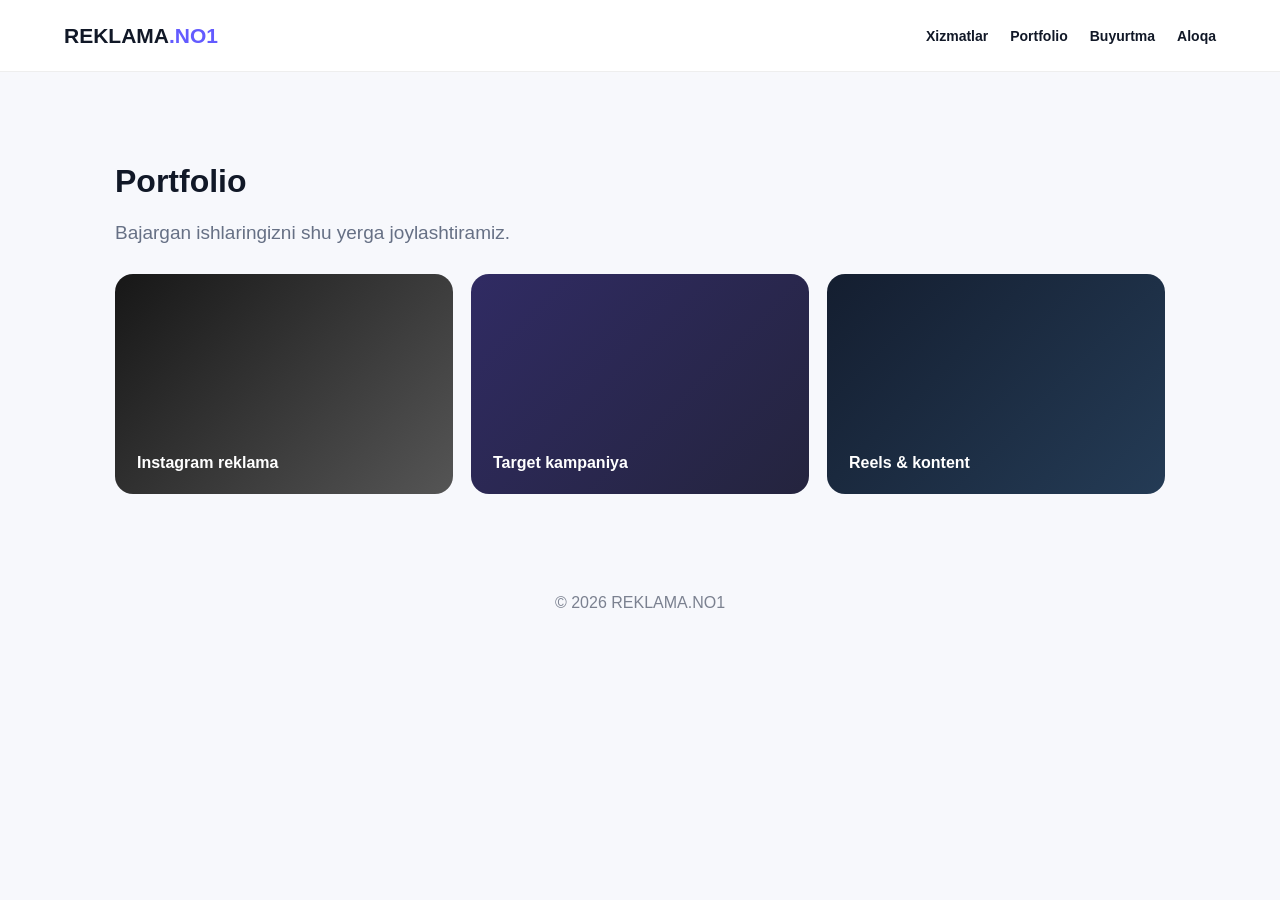
==== portfolio.html @ 0551ff8d "Add files via upload" ====
<!doctype html><html lang="uz"><head><meta charset="utf-8"><meta name="viewport" content="width=device-width,initial-scale=1"><title>Portfolio | REKLAMA.NO1</title><link rel="stylesheet" href="style.css"></head><body><header><a class="logo" href="index.html">REKLAMA<span>.NO1</span></a><nav><a href="services.html">Xizmatlar</a><a href="portfolio.html">Portfolio</a><a href="order.html">Buyurtma</a><a href="contact.html">Aloqa</a></nav></header><main class="container"><h1>Portfolio</h1><p class="lead">Bajargan ishlaringizni shu yerga joylashtiramiz.</p><div class="portfolio"><div>Instagram reklama</div><div>Target kampaniya</div><div>Reels & kontent</div></div></main><footer>© 2026 REKLAMA.NO1</footer></body></html>
---- style.css ----
*{box-sizing:border-box}body{margin:0;font-family:Arial,sans-serif;background:#f7f8fc;color:#111827}a{text-decoration:none;color:inherit}header{height:72px;background:#fff;border-bottom:1px solid #eee;display:flex;align-items:center;justify-content:space-between;padding:0 5%;position:sticky;top:0;z-index:5}.logo{font-size:21px;font-weight:900}.logo span,b{color:#635bff}nav{display:flex;gap:22px;font-weight:700;font-size:14px}nav a:hover{color:#635bff}.container{width:min(1050px,90%);margin:auto;padding:70px 0}.hero{min-height:75vh;display:flex;flex-direction:column;justify-content:center;align-items:flex-start;width:min(1050px,90%);margin:auto}.badge{background:#e8e6ff;color:#4f46e5;padding:8px 14px;border-radius:30px;font-weight:bold}.hero h1{font-size:clamp(40px,7vw,70px);line-height:1.05;margin:20px 0}.hero p,.lead{font-size:19px;color:#667085;max-width:700px}.buttons{display:flex;gap:12px;flex-wrap:wrap;margin-top:25px}.btn{display:inline-block;padding:13px 20px;border-radius:11px;border:1px solid #ddd;background:#fff;font-weight:800;cursor:pointer}.primary{background:#635bff;color:#fff;border-color:#635bff}.grid{display:grid;grid-template-columns:repeat(3,1fr);gap:18px;margin-top:35px}.grid article{background:#fff;border:1px solid #eee;border-radius:18px;padding:25px;box-shadow:0 8px 25px #0000000a}.grid i{font-style:normal;font-size:35px}.grid h2{font-size:21px}.grid p{color:#697386;margin-bottom:20px}.portfolio{display:grid;grid-template-columns:repeat(3,1fr);gap:18px;margin-top:30px}.portfolio div{height:220px;border-radius:18px;background:linear-gradient(135deg,#171717,#555);color:#fff;display:flex;align-items:end;padding:22px;font-weight:800}.portfolio div:nth-child(2){background:linear-gradient(135deg,#302b63,#24243e)}.portfolio div:nth-child(3){background:linear-gradient(135deg,#141e30,#243b55)}form{max-width:650px;background:#fff;padding:28px;border-radius:20px;margin-top:30px;display:grid;gap:16px;border:1px solid #eee}label{font-weight:700;display:grid;gap:7px}input,select,textarea{padding:13px;border:1px solid #ddd;border-radius:10px;font:inherit}textarea{min-height:120px}.contact{display:grid;gap:15px;max-width:600px;margin-top:30px}.contact a{background:#fff;padding:18px;border-radius:12px;border:1px solid #eee;font-weight:800}footer{text-align:center;padding:30px;color:#7b8190}@media(max-width:750px){header{height:auto;min-height:70px;flex-wrap:wrap;padding:15px 5%;gap:10px}nav{width:100%;overflow:auto;gap:15px}.grid,.portfolio{grid-template-columns:1fr}.container{padding:45px 0}.hero{min-height:70vh}.hero h1{font-size:43px}}
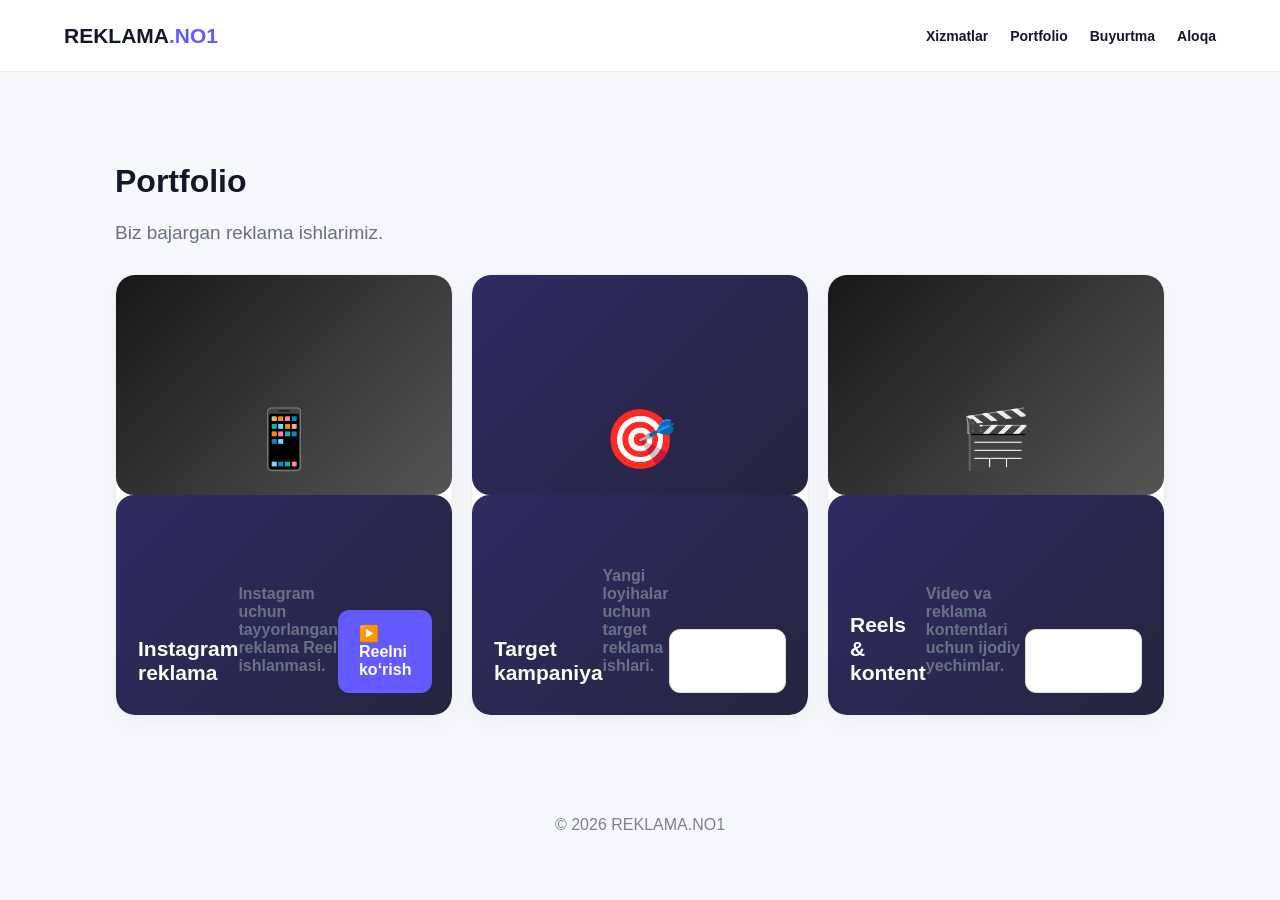
==== commit 9528fcea: "Add files via upload" ====
--- a/portfolio.html
+++ b/portfolio.html
@@ -1 +1,62 @@
-<!doctype html><html lang="uz"><head><meta charset="utf-8"><meta name="viewport" content="width=device-width,initial-scale=1"><title>Portfolio | REKLAMA.NO1</title><link rel="stylesheet" href="style.css"></head><body><header><a class="logo" href="index.html">REKLAMA<span>.NO1</span></a><nav><a href="services.html">Xizmatlar</a><a href="portfolio.html">Portfolio</a><a href="order.html">Buyurtma</a><a href="contact.html">Aloqa</a></nav></header><main class="container"><h1>Portfolio</h1><p class="lead">Bajargan ishlaringizni shu yerga joylashtiramiz.</p><div class="portfolio"><div>Instagram reklama</div><div>Target kampaniya</div><div>Reels & kontent</div></div></main><footer>© 2026 REKLAMA.NO1</footer></body></html>+<!doctype html>
+<html lang="uz">
+<head>
+<meta charset="utf-8">
+<meta name="viewport" content="width=device-width,initial-scale=1">
+<title>Portfolio | REKLAMA.NO1</title>
+<link rel="stylesheet" href="style.css">
+<style>
+.work-card{background:#fff;border:1px solid #eee;border-radius:20px;overflow:hidden;box-shadow:0 8px 25px #0000000a}
+.work-preview{height:220px;display:flex;align-items:center;justify-content:center;background:linear-gradient(135deg,#171717,#555);color:#fff;font-size:58px}
+.work-card:nth-child(2) .work-preview{background:linear-gradient(135deg,#302b63,#24243e)}
+.work-info{padding:20px}.work-info h2{margin:0 0 8px;font-size:21px}.work-info p{color:#697386;margin:0 0 18px}
+</style>
+</head>
+<body>
+<header>
+<a class="logo" href="index.html">REKLAMA<span>.NO1</span></a>
+<nav>
+<a href="services.html">Xizmatlar</a>
+<a href="portfolio.html">Portfolio</a>
+<a href="order.html">Buyurtma</a>
+<a href="contact.html">Aloqa</a>
+</nav>
+</header>
+
+<main class="container">
+<h1>Portfolio</h1>
+<p class="lead">Biz bajargan reklama ishlarimiz.</p>
+
+<div class="portfolio">
+<article class="work-card">
+<div class="work-preview">📱</div>
+<div class="work-info">
+<h2>Instagram reklama</h2>
+<p>Instagram uchun tayyorlangan reklama Reel ishlanmasi.</p>
+<a class="btn primary" href="https://www.instagram.com/reel/Ddb1WnJIrui/?stkn=bXcxeHI1MWplaDh1" target="_blank" rel="noopener">▶️ Reelni ko‘rish</a>
+</div>
+</article>
+
+<article class="work-card">
+<div class="work-preview">🎯</div>
+<div class="work-info">
+<h2>Target kampaniya</h2>
+<p>Yangi loyihalar uchun target reklama ishlari.</p>
+<a class="btn" href="order.html?service=Target%20reklama">Buyurtma berish</a>
+</div>
+</article>
+
+<article class="work-card">
+<div class="work-preview">🎬</div>
+<div class="work-info">
+<h2>Reels & kontent</h2>
+<p>Video va reklama kontentlari uchun ijodiy yechimlar.</p>
+<a class="btn" href="order.html?service=Reels%20%26%20kontent">Buyurtma berish</a>
+</div>
+</article>
+</div>
+</main>
+
+<footer>© 2026 REKLAMA.NO1</footer>
+</body>
+</html>
